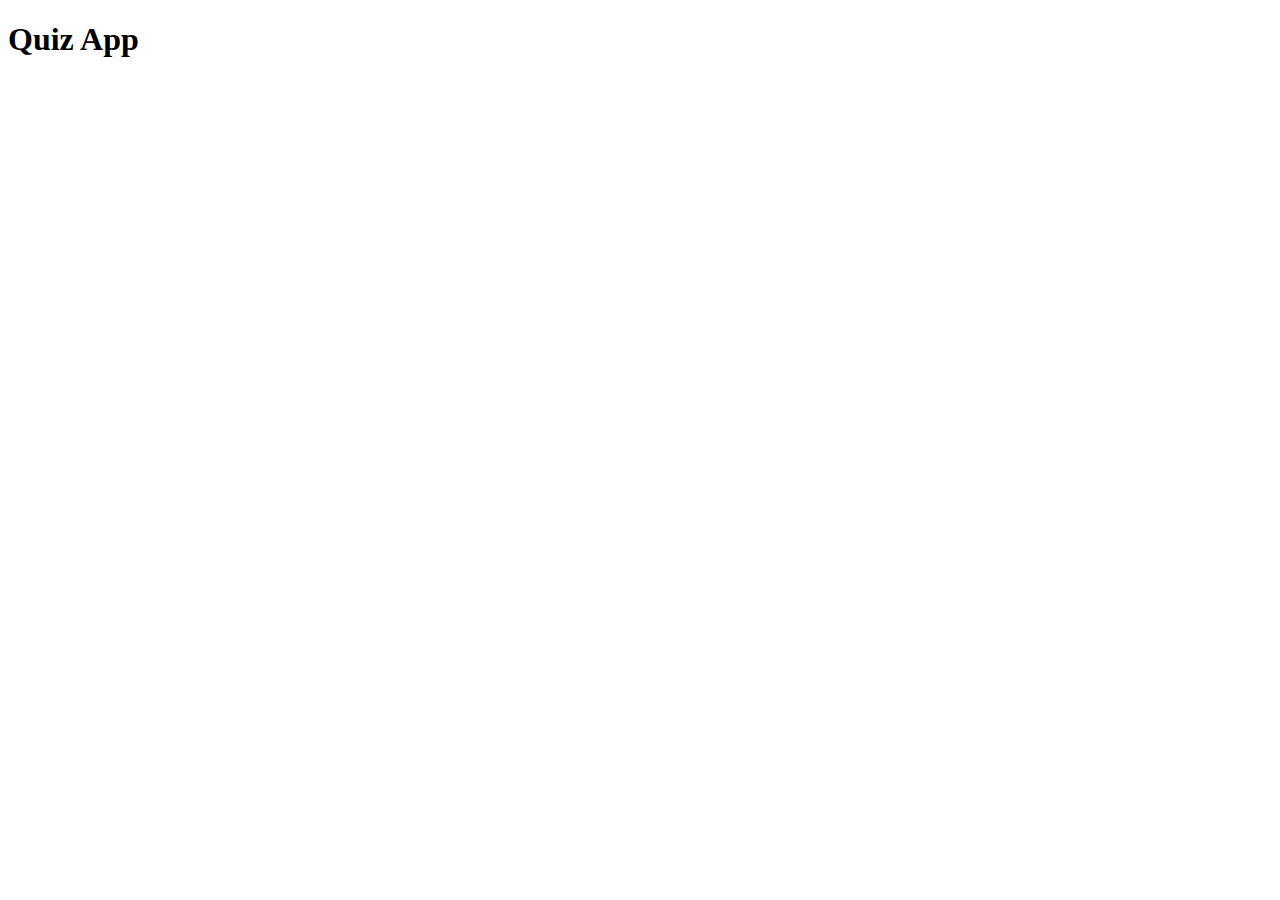
==== game.html @ 7cdfb42c "Added highscores page and game page app" ====
<!DOCTYPE html>
<html lang="en">
<head>
    <meta charset="UTF-8">
    <meta http-equiv="X-UA-Compatible" content="IE=edge">
    <meta name="viewport" content="width=device-width, initial-scale=1.0">
    <title>Quiz APP</title>
</head>
<body>
    <h1>Quiz App</h1>
</body>
</html>
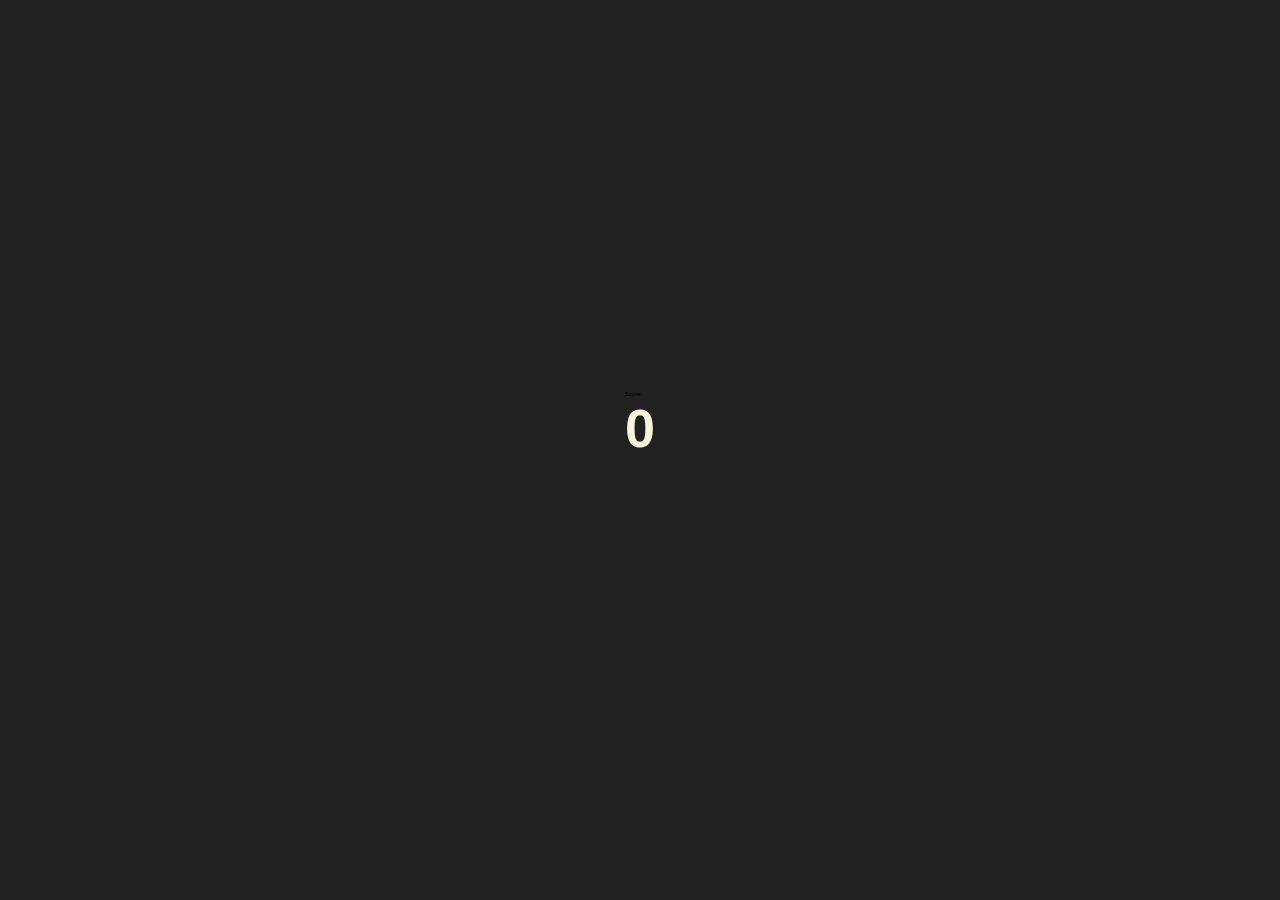
==== commit 52f88caf: "added scoreboard to game page" ====
--- a/game.html
+++ b/game.html
@@ -5,8 +5,37 @@
     <meta http-equiv="X-UA-Compatible" content="IE=edge">
     <meta name="viewport" content="width=device-width, initial-scale=1.0">
     <title>Quiz APP</title>
+    <link rel="stylesheet" href="css/game.css">
+    <link rel="stylesheet" href="css/style.css">
 </head>
 <body>
-    <h1>Quiz App</h1>
+
+    <!-- build out the scoreboard -->
+    <div class="container">
+        <div id="game" class="justify flex-column">
+            <div id="hud">
+                <div class="hud-item">
+                    <p id="progress-text" class="hud-prefix">
+
+                    </p>
+
+                    <div id="progress-bar">
+                        <div id="progrss-bar-full">
+
+                        </div>
+                    </div>
+                </div>
+
+                <div class="hud-item">
+                    <p class="hud-prefix">
+                        Score
+                    </p>
+                    <h1 class="hud-main-text" id="score">
+                        0
+                    </h1>
+                </div>
+            </div>
+        </div>
+    </div>
 </body>
 </html>--- a/css/style.css
+++ b/css/style.css
@@ -0,0 +1,89 @@
+:root{
+   background-color: rgb(34, 33, 33);
+}
+
+*{
+   box-sizing: border-box;
+   margin: 0;
+   padding: 0;
+   font-size: 62.5%;
+   font-family: Arial, Helvetica, sans-serif;
+}
+
+h1{
+   font-size: 5.4rem;
+   color: beige;
+   margin-bottom: 5rem;
+}
+
+h2{
+   font-size: 4.2rem;
+   margin-bottom: 4rem;
+}
+
+.container{
+   width: 100vh;
+   height: 100vh;
+   display: flex;
+   justify-content: center;
+   align-items: center;
+   max-width: 80rem;
+   margin: 0 auto;
+   padding: 2rem;
+}
+
+.flex-column{
+   display: flex;
+   flex-direction: column;
+   align-items: center;
+}
+
+.flex-center{
+   justify-content: center;
+   align-items: center;
+}
+
+.justify-center{
+   justify-content: center;
+}
+
+.text-center{
+   text-align: center;
+}
+
+.hidden{
+   display: none;
+}
+
+.btn{
+   font-size: 2.4rem;
+   padding: 2rem 0;
+   width: 30rem;
+   text-align: center;
+   margin-bottom: 1rem;
+   text-decoration: none;
+   color: rgb(28, 26, 26);
+   background: linear-gradient(90deg, rgb(18, 92, 255) 0%, rgb(0, 102, 255) 100%);
+   border-radius: 4px;
+}
+
+.btn:hover{
+   cursor: pointer;
+   box-shadow: 0 0.4rem 1.4rem 0 rgba(8, 114, 244, 0.6);
+   transition: transform ms;
+   transform: scale(1.03);
+}
+
+.btn[disabled]:hover{
+   cursor: not-allowed;
+   box-shadow: none;
+   transform: none;
+}
+
+#highscores-btn{
+   background: linear-gradient(90deg, rgb(18, 255, 160) 0%, rgb(5, 191, 104) 100%);
+}
+
+.homepage-btns{
+   display: flex;
+}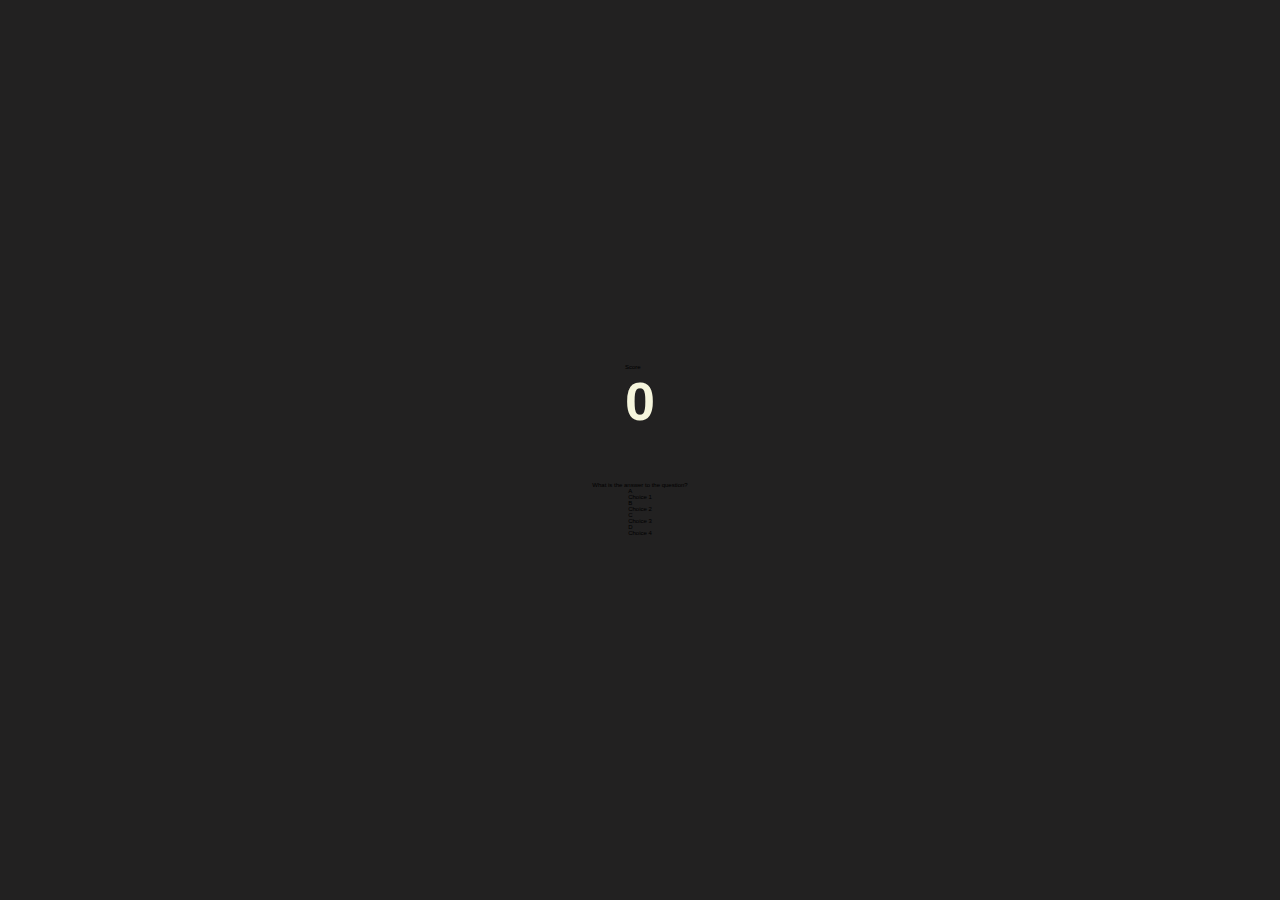
==== commit 0ff7177f: "added multiple choice options" ====
--- a/game.html
+++ b/game.html
@@ -35,7 +35,30 @@
                     </h1>
                 </div>
             </div>
+            <div id="question">
+                    What is the answer to the question?
+            </div>
+            <div class="choice-container">
+                <p class="choice-prefix"> A</p>
+                <p class="choice-text" data-number="1"> Choice 1</p>
+            </div>
+
+            <div class="choice-container">
+                <p class="choice-prefix"> B</p>
+                <p class="choice-text" data-number="2"> Choice 2</p>
+            </div>
+
+            <div class="choice-container">
+                <p class="choice-prefix"> C</p>
+                <p class="choice-text" data-number="3"> Choice 3</p>
+            </div>
+
+            <div class="choice-container">
+                <p class="choice-prefix"> D</p>
+                <p class="choice-text" data-number="4"> Choice 4</p>
+            </div>
         </div>
     </div>
+    <script src="js/game.js"></script>
 </body>
 </html>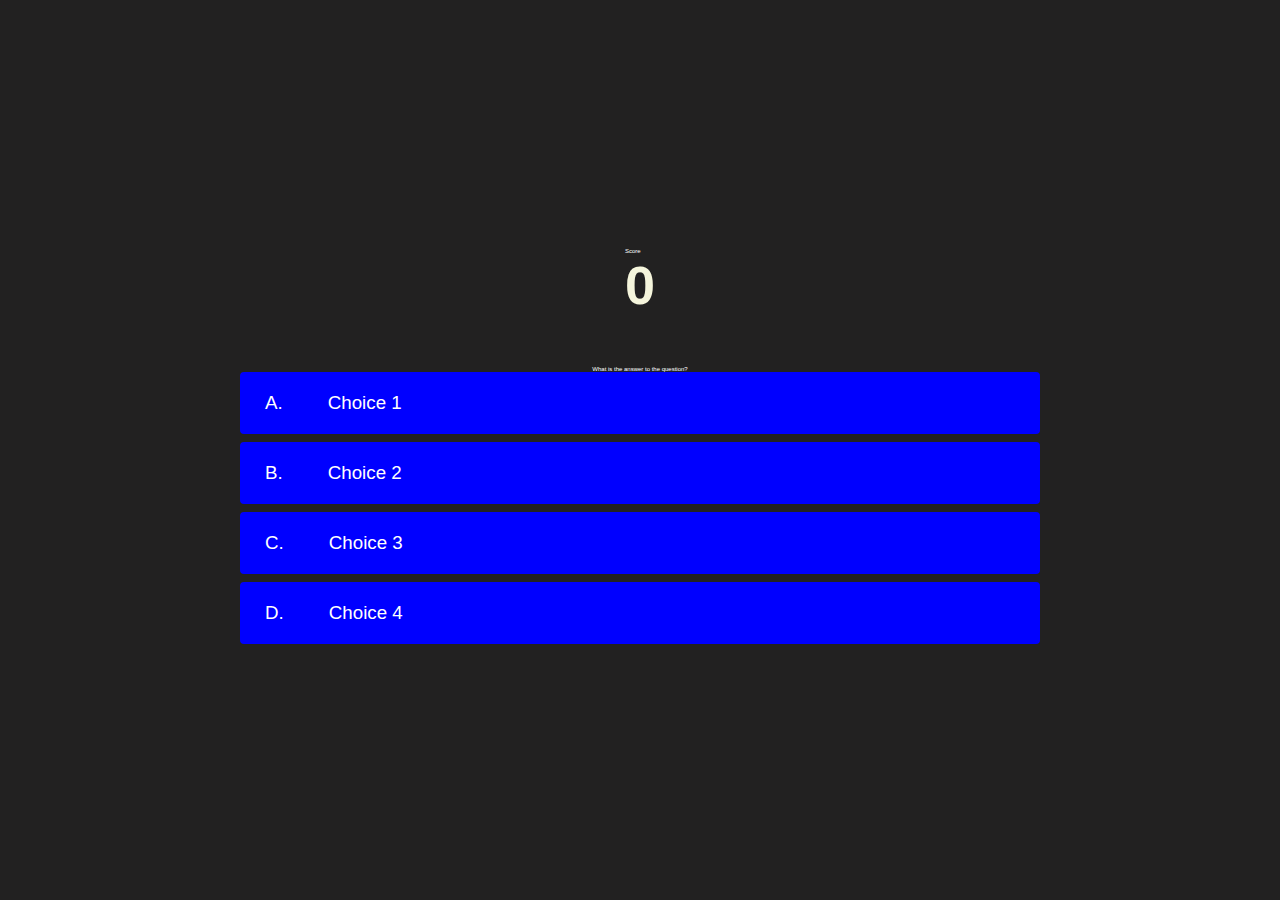
==== commit 2f1b641e: "multiple choice options for game page" ====
--- a/game.html
+++ b/game.html
@@ -39,22 +39,22 @@
                     What is the answer to the question?
             </div>
             <div class="choice-container">
-                <p class="choice-prefix"> A</p>
+                <p class="choice-prefix"> A. </p>
                 <p class="choice-text" data-number="1"> Choice 1</p>
             </div>
 
             <div class="choice-container">
-                <p class="choice-prefix"> B</p>
+                <p class="choice-prefix"> B. </p>
                 <p class="choice-text" data-number="2"> Choice 2</p>
             </div>
 
             <div class="choice-container">
-                <p class="choice-prefix"> C</p>
+                <p class="choice-prefix"> C. </p>
                 <p class="choice-text" data-number="3"> Choice 3</p>
             </div>
 
             <div class="choice-container">
-                <p class="choice-prefix"> D</p>
+                <p class="choice-prefix"> D. </p>
                 <p class="choice-text" data-number="4"> Choice 4</p>
             </div>
         </div>
--- a/css/game.css
+++ b/css/game.css
@@ -0,0 +1,37 @@
+body{
+color: #fff;
+
+}
+
+.choice-container{
+    display: flex;
+    margin-bottom: 0.8rem;
+    width: 100%;
+    border-radius: 4px;
+    background: blue;
+    font-size: 3rem;
+    min-width: 80rem;
+}
+
+.choice-container:hover {
+    cursor: pointer;
+    box-shadow: 0 0.4rem 1.4rem 0 rgba(8, 114, 244, 0.6);
+    transform: scale(1.02);
+    transition: transform 100ms;
+}
+
+.choice-prefix{
+    padding: 2rem 2.5rem;
+    color: #fff;
+}
+
+.choice-text{
+    padding: 2rem;
+    width: 100%;
+}
+
+@media screen and (max-width: 768px){
+    .choice-container{
+        min-width: 40rem;
+    }
+}